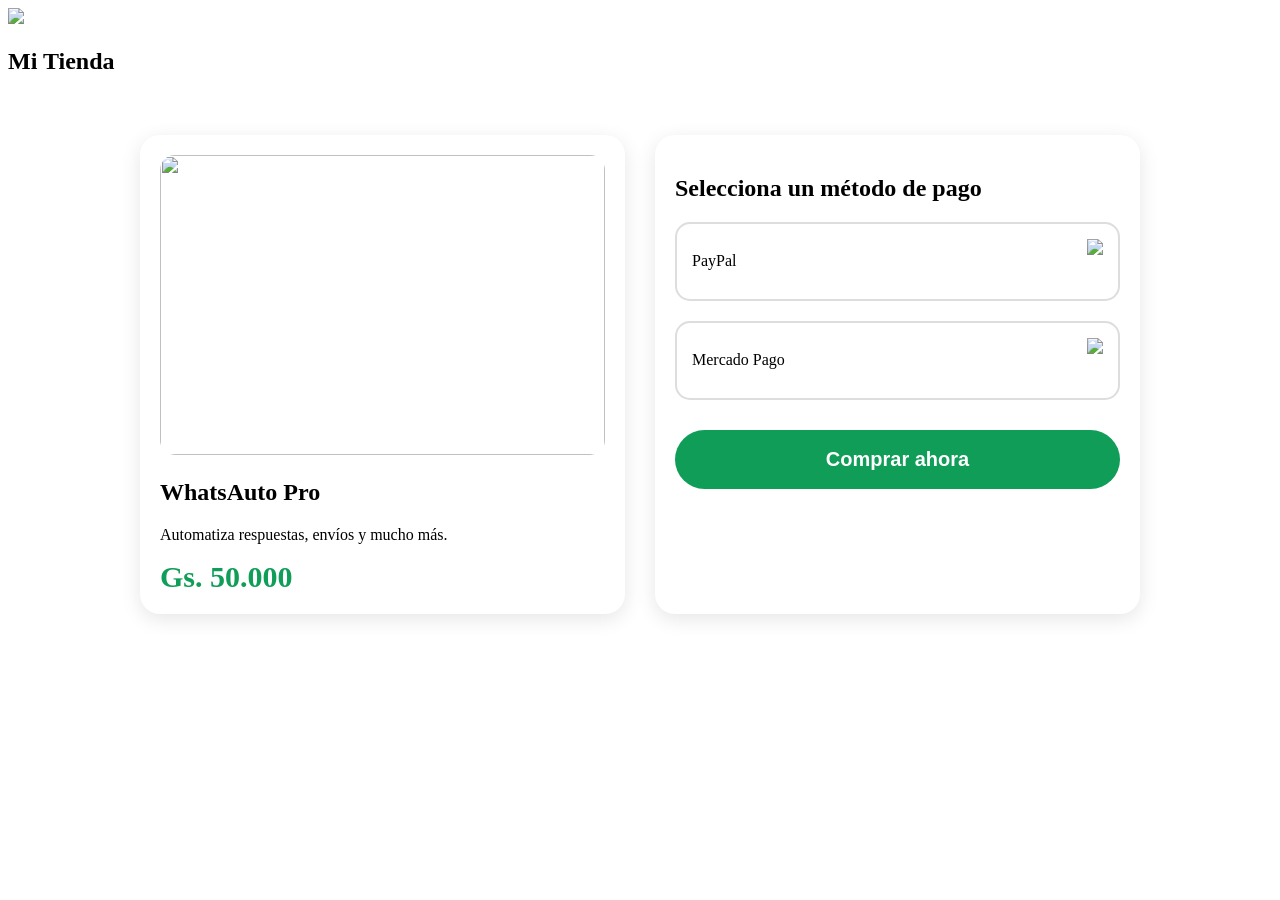
==== checkout.html @ 80a1f713 "Add files via upload" ====
<!DOCTYPE html>
<html lang="es">
<head>
<meta charset="UTF-8">
<meta name="viewport" content="width=device-width, initial-scale=1.0">

<title>Comprar aplicación</title>

<link rel="stylesheet" href="css/style.css">

<style>

.checkout{

max-width:1000px;

margin:40px auto;

display:grid;

grid-template-columns:1fr 1fr;

gap:30px;

padding:20px;

}

.producto{

background:white;

padding:20px;

border-radius:20px;

box-shadow:0 5px 20px rgba(0,0,0,.1);

}

.producto img{

width:100%;

height:300px;

object-fit:cover;

border-radius:15px;

}

.producto h2{

margin-top:20px;

}

.precio{

font-size:30px;

color:#0F9D58;

margin-top:15px;

font-weight:bold;

}

.pagos{

background:white;

padding:20px;

border-radius:20px;

box-shadow:0 5px 20px rgba(0,0,0,.1);

}

.metodo{

display:flex;

align-items:center;

justify-content:space-between;

padding:15px;

border:2px solid #ddd;

border-radius:15px;

margin-top:20px;

cursor:pointer;

transition:.3s;

}

.metodo:hover{

border-color:#0F9D58;

transform:scale(1.02);

}

.metodo img{

height:45px;

}

#comprarAhora{

width:100%;

margin-top:30px;

padding:18px;

border:none;

border-radius:50px;

background:#0F9D58;

color:white;

font-size:20px;

font-weight:bold;

}

@media(max-width:900px){

.checkout{

grid-template-columns:1fr;

}

}

</style>

</head>

<body>

<header>

<div class="logo">

<img src="imagenes/logo.png">

<h2>Mi Tienda</h2>

</div>

</header>

<section class="checkout">

<div class="producto">

<img src="imagenes/app1.jpg">

<h2>WhatsAuto Pro</h2>

<p>

Automatiza respuestas, envíos y mucho más.

</p>

<div class="precio">

Gs. 50.000

</div>

</div>

<div class="pagos">

<h2>Selecciona un método de pago</h2>

<div class="metodo">

<span>PayPal</span>

<img src="imagenes/paypal.png">

</div>

<div class="metodo">

<span>Mercado Pago</span>

<img src="imagenes/mercadopago.png">

</div>

<button id="comprarAhora">

Comprar ahora

</button>

</div>

</section>

<script>

let metodo="";

document.querySelectorAll(".metodo").forEach(item=>{

item.onclick=()=>{

document.querySelectorAll(".metodo").forEach(i=>{

i.style.border="2px solid #ddd";

});

item.style.border="3px solid #0F9D58";

metodo=item.innerText;

}

});

document.getElementById("comprarAhora").onclick=()=>{

if(metodo==""){

alert("Selecciona un método de pago.");

return;

}

alert("Has seleccionado: "+metodo+". En la siguiente parte conectaremos este botón con el sistema de pago real.");

}

</script>

</body>
</html>
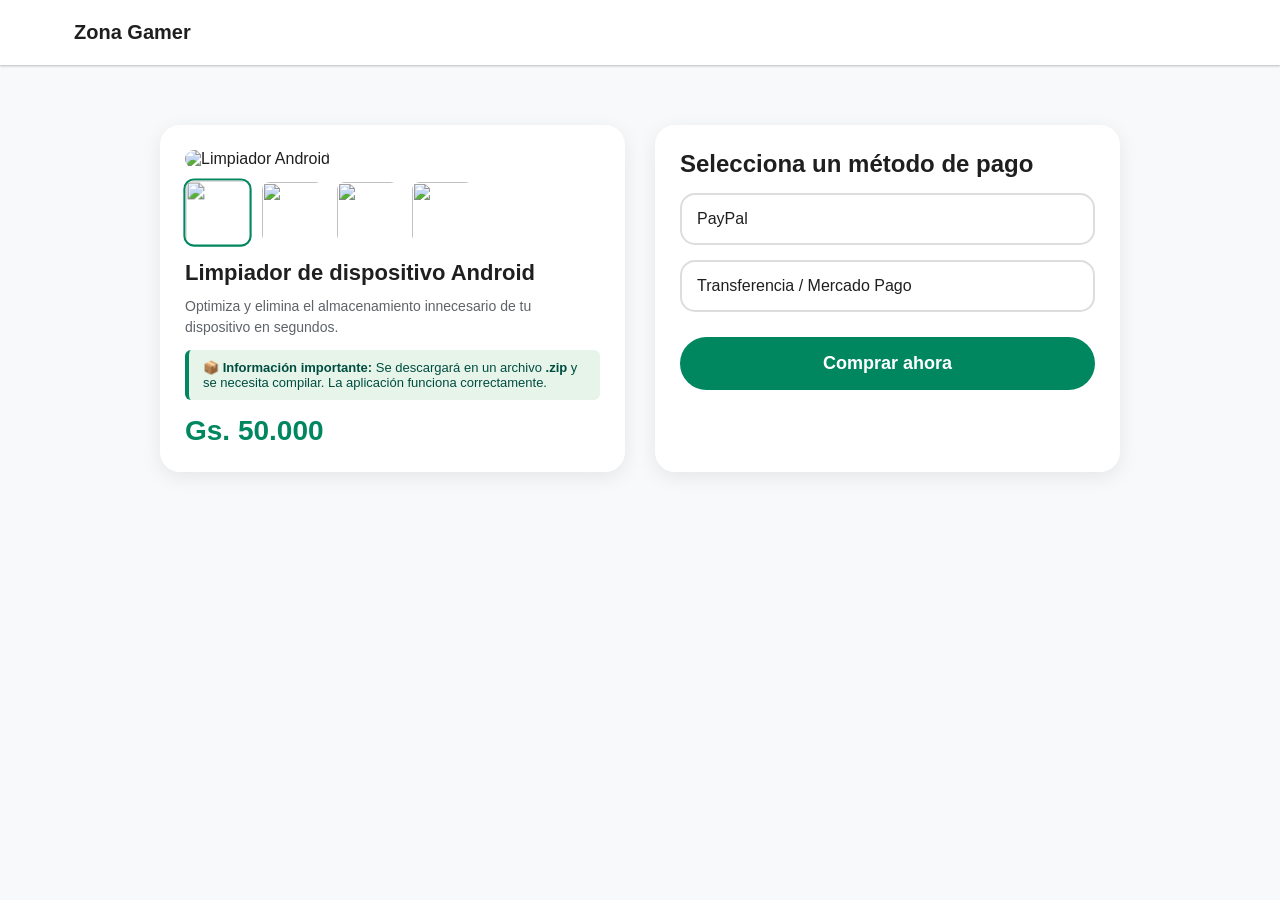
==== commit 338ecb12: "Add files via upload" ====
--- a/checkout.html
+++ b/checkout.html
@@ -4,150 +4,119 @@
 <meta charset="UTF-8">
 <meta name="viewport" content="width=device-width, initial-scale=1.0">
 
-<title>Comprar aplicación</title>
-
-<link rel="stylesheet" href="css/style.css">
+<title>Limpiador de dispositivo Android - Comprar</title>
+
+<link rel="stylesheet" href="style.css">
 
 <style>
-
-.checkout{
-
-max-width:1000px;
-
-margin:40px auto;
-
-display:grid;
-
-grid-template-columns:1fr 1fr;
-
-gap:30px;
-
-padding:20px;
-
-}
-
-.producto{
-
-background:white;
-
-padding:20px;
-
-border-radius:20px;
-
-box-shadow:0 5px 20px rgba(0,0,0,.1);
-
-}
-
-.producto img{
-
-width:100%;
-
-height:300px;
-
-object-fit:cover;
-
-border-radius:15px;
-
-}
-
-.producto h2{
-
-margin-top:20px;
-
-}
-
-.precio{
-
-font-size:30px;
-
-color:#0F9D58;
-
-margin-top:15px;
-
-font-weight:bold;
-
-}
-
-.pagos{
-
-background:white;
-
-padding:20px;
-
-border-radius:20px;
-
-box-shadow:0 5px 20px rgba(0,0,0,.1);
-
-}
-
-.metodo{
-
-display:flex;
-
-align-items:center;
-
-justify-content:space-between;
-
-padding:15px;
-
-border:2px solid #ddd;
-
-border-radius:15px;
-
-margin-top:20px;
-
-cursor:pointer;
-
-transition:.3s;
-
-}
-
-.metodo:hover{
-
-border-color:#0F9D58;
-
-transform:scale(1.02);
-
-}
-
-.metodo img{
-
-height:45px;
-
-}
-
-#comprarAhora{
-
-width:100%;
-
-margin-top:30px;
-
-padding:18px;
-
-border:none;
-
-border-radius:50px;
-
-background:#0F9D58;
-
-color:white;
-
-font-size:20px;
-
-font-weight:bold;
-
-}
-
-@media(max-width:900px){
-
-.checkout{
-
-grid-template-columns:1fr;
-
-}
-
-}
-
+.checkout {
+    max-width: 1000px;
+    margin: 40px auto;
+    display: grid;
+    grid-template-columns: 1fr 1fr;
+    gap: 30px;
+    padding: 20px;
+}
+
+.producto, .pagos {
+    background: var(--card-bg, #ffffff);
+    padding: 25px;
+    border-radius: 20px;
+    box-shadow: 0 5px 20px rgba(0,0,0,.08);
+}
+
+.main-photo img {
+    width: 100%;
+    height: 280px;
+    object-fit: cover;
+    border-radius: 15px;
+}
+
+.thumbnails {
+    display: flex;
+    gap: 10px;
+    margin-top: 12px;
+}
+
+.thumbnails img {
+    width: 65px;
+    height: 65px;
+    object-fit: cover;
+    border-radius: 10px;
+    cursor: pointer;
+    border: 2px solid transparent;
+    transition: 0.2s;
+}
+
+.thumbnails img:hover, .thumbnails img.active {
+    border-color: #01875f;
+    transform: scale(1.05);
+}
+
+.producto h2 {
+    margin-top: 15px;
+    font-size: 22px;
+}
+
+.desc {
+    margin-top: 10px;
+    color: var(--text-secondary, #5f6368);
+    font-size: 14px;
+    line-height: 1.5;
+}
+
+.notice-box {
+    background: #e6f4ea;
+    border-left: 4px solid #01875f;
+    padding: 10px 14px;
+    margin-top: 12px;
+    border-radius: 6px;
+    font-size: 13px;
+    color: #004d40;
+}
+
+.precio {
+    font-size: 28px;
+    color: #01875f;
+    margin-top: 15px;
+    font-weight: bold;
+}
+
+.metodo {
+    display: flex;
+    align-items: center;
+    justify-content: space-between;
+    padding: 15px;
+    border: 2px solid #ddd;
+    border-radius: 15px;
+    margin-top: 15px;
+    cursor: pointer;
+    transition: .3s;
+}
+
+.metodo:hover {
+    border-color: #01875f;
+    transform: scale(1.02);
+}
+
+#comprarAhora {
+    width: 100%;
+    margin-top: 25px;
+    padding: 16px;
+    border: none;
+    border-radius: 50px;
+    background: #01875f;
+    color: white;
+    font-size: 18px;
+    font-weight: bold;
+    cursor: pointer;
+}
+
+@media(max-width: 900px){
+    .checkout {
+        grid-template-columns: 1fr;
+    }
+}
 </style>
 
 </head>
@@ -155,106 +124,86 @@
 <body>
 
 <header>
-
-<div class="logo">
-
-<img src="imagenes/logo.png">
-
-<h2>Mi Tienda</h2>
-
-</div>
-
+    <div class="logo">
+        <i class="fa-solid fa-gamepad logo-icon"></i>
+        <h2>Zona Gamer</h2>
+    </div>
 </header>
 
 <section class="checkout">
 
-<div class="producto">
-
-<img src="imagenes/app1.jpg">
-
-<h2>WhatsAuto Pro</h2>
-
-<p>
-
-Automatiza respuestas, envíos y mucho más.
-
-</p>
-
-<div class="precio">
-
-Gs. 50.000
-
-</div>
-
-</div>
-
-<div class="pagos">
-
-<h2>Selecciona un método de pago</h2>
-
-<div class="metodo">
-
-<span>PayPal</span>
-
-<img src="imagenes/paypal.png">
-
-</div>
-
-<div class="metodo">
-
-<span>Mercado Pago</span>
-
-<img src="imagenes/mercadopago.png">
-
-</div>
-
-<button id="comprarAhora">
-
-Comprar ahora
-
-</button>
-
-</div>
+    <div class="producto">
+        <div class="main-photo">
+            <img id="fotoPrincipal" src="limpiador/1.jpg" alt="Limpiador Android">
+        </div>
+        
+        <!-- Galería de 4 imágenes -->
+        <div class="thumbnails">
+            <img src="limpiador/1.jpg" class="active" onclick="cambiarImagen('limpiador/1.jpg', this)">
+            <img src="limpiador/2.jpg" onclick="cambiarImagen('limpiador/2.jpg', this)">
+            <img src="limpiador/3.jpg" onclick="cambiarImagen('limpiador/3.jpg', this)">
+            <img src="limpiador/4.jpg" onclick="cambiarImagen('limpiador/4.jpg', this)">
+        </div>
+
+        <h2>Limpiador de dispositivo Android</h2>
+        
+        <p class="desc">
+            Optimiza y elimina el almacenamiento innecesario de tu dispositivo en segundos.
+        </p>
+
+        <div class="notice-box">
+            📦 <strong>Información importante:</strong> Se descargará en un archivo <strong>.zip</strong> y se necesita compilar. La aplicación funciona correctamente.
+        </div>
+
+        <div class="precio">
+            Gs. 50.000
+        </div>
+    </div>
+
+    <div class="pagos">
+        <h2>Selecciona un método de pago</h2>
+
+        <div class="metodo">
+            <span>PayPal</span>
+            <i class="fa-brands fa-paypal fa-2x" style="color: #003087;"></i>
+        </div>
+
+        <div class="metodo">
+            <span>Transferencia / Mercado Pago</span>
+            <i class="fa-solid fa-wallet fa-2x" style="color: #009ee3;"></i>
+        </div>
+
+        <button id="comprarAhora">
+            Comprar ahora
+        </button>
+    </div>
 
 </section>
 
 <script>
-
-let metodo="";
-
-document.querySelectorAll(".metodo").forEach(item=>{
-
-item.onclick=()=>{
-
-document.querySelectorAll(".metodo").forEach(i=>{
-
-i.style.border="2px solid #ddd";
-
+function cambiarImagen(ruta, el) {
+    document.getElementById("fotoPrincipal").src = ruta;
+    document.querySelectorAll(".thumbnails img").forEach(img => img.classList.remove("active"));
+    el.classList.add("active");
+}
+
+let metodo = "";
+document.querySelectorAll(".metodo").forEach(item => {
+    item.onclick = () => {
+        document.querySelectorAll(".metodo").forEach(i => i.style.border = "2px solid #ddd");
+        item.style.border = "3px solid #01875f";
+        metodo = item.innerText;
+    }
 });
 
-item.style.border="3px solid #0F9D58";
-
-metodo=item.innerText;
-
-}
-
-});
-
-document.getElementById("comprarAhora").onclick=()=>{
-
-if(metodo==""){
-
-alert("Selecciona un método de pago.");
-
-return;
-
-}
-
-alert("Has seleccionado: "+metodo+". En la siguiente parte conectaremos este botón con el sistema de pago real.");
-
-}
-
+document.getElementById("comprarAhora").onclick = () => {
+    if (metodo == "") {
+        alert("Selecciona un método de pago.");
+        return;
+    }
+    alert("Has seleccionado: " + metodo + ". Procede con el pago para recibir el enlace de Mega con el proyecto en .zip.");
+}
 </script>
 
 </body>
-</html>+</html>
--- a/style.css
+++ b/style.css
@@ -0,0 +1,299 @@
+/* ======== ESTILOS BASE (GOOGLE PLAY STYLE) ======== */
+* {
+    margin: 0;
+    padding: 0;
+    box-sizing: border-box;
+    font-family: 'Roboto', 'Google Sans', sans-serif;
+}
+
+:root {
+    --bg-color: #f8f9fa;
+    --card-bg: #ffffff;
+    --text-primary: #1f1f1f;
+    --text-secondary: #5f6368;
+    --primary-color: #01875f; /* Verde Google Play */
+    --primary-hover: #016c4c;
+    --header-bg: #ffffff;
+    --search-bg: #f1f3f4;
+    --shadow: 0 1px 3px rgba(60,64,67,0.12), 0 1px 2px rgba(60,64,67,0.24);
+}
+
+body.dark {
+    --bg-color: #131314;
+    --card-bg: #1e1e1f;
+    --text-primary: #e3e2e6;
+    --text-secondary: #c4c6d0;
+    --header-bg: #1e1e1f;
+    --search-bg: #2e2f31;
+    --shadow: 0 1px 3px rgba(0,0,0,0.5);
+}
+
+body {
+    background-color: var(--bg-color);
+    color: var(--text-primary);
+    transition: background-color 0.3s, color 0.3s;
+}
+
+/* ======== HEADER ======== */
+header {
+    position: sticky;
+    top: 0;
+    z-index: 1000;
+    height: 65px;
+    background: var(--header-bg);
+    display: flex;
+    justify-content: space-between;
+    align-items: center;
+    padding: 0 5%;
+    box-shadow: var(--shadow);
+}
+
+.logo {
+    display: flex;
+    align-items: center;
+    gap: 10px;
+}
+
+.logo-icon {
+    font-size: 26px;
+    color: var(--primary-color);
+}
+
+.logo h2 {
+    font-size: 20px;
+    font-weight: 700;
+    color: var(--text-primary);
+}
+
+/* ======== BUSCADOR ======== */
+.busqueda {
+    width: 40%;
+    max-width: 500px;
+    height: 44px;
+    background: var(--search-bg);
+    border-radius: 24px;
+    display: flex;
+    align-items: center;
+    padding: 0 16px;
+    gap: 12px;
+}
+
+.busqueda i {
+    color: var(--text-secondary);
+}
+
+.busqueda input {
+    width: 100%;
+    border: none;
+    background: none;
+    outline: none;
+    font-size: 15px;
+    color: var(--text-primary);
+}
+
+#modo {
+    width: 40px;
+    height: 40px;
+    border: none;
+    border-radius: 50%;
+    background: transparent;
+    font-size: 20px;
+    cursor: pointer;
+    transition: 0.2s;
+}
+
+#modo:hover {
+    background: var(--search-bg);
+}
+
+/* ======== CONTENIDO PRINCIPAL ======== */
+.main-container {
+    max-width: 1100px;
+    margin: 20px auto;
+    padding: 0 20px;
+}
+
+.category-pills {
+    display: flex;
+    gap: 10px;
+    margin-bottom: 20px;
+    overflow-x: auto;
+    padding-bottom: 5px;
+}
+
+.pill {
+    padding: 8px 16px;
+    background: var(--card-bg);
+    border: 1px solid var(--text-secondary);
+    border-radius: 20px;
+    font-size: 14px;
+    font-weight: 500;
+    color: var(--text-secondary);
+    cursor: pointer;
+    white-space: nowrap;
+}
+
+.pill.active {
+    background: #e6f4ea;
+    color: var(--primary-color);
+    border-color: transparent;
+}
+
+body.dark .pill.active {
+    background: #0f382c;
+    color: #6ddbaf;
+}
+
+/* ======== SLIDER / BANNER ======== */
+.slider {
+    width: 100%;
+    margin-bottom: 30px;
+}
+
+.slides {
+    display: flex;
+    gap: 15px;
+    overflow-x: auto;
+    scroll-behavior: smooth;
+}
+
+.slide-card {
+    min-width: 300px;
+    flex: 1;
+    height: 180px;
+    border-radius: 16px;
+    padding: 24px;
+    display: flex;
+    align-items: flex-end;
+    background: linear-gradient(135deg, #01875f, #004d40);
+    color: white;
+    box-shadow: var(--shadow);
+}
+
+.hero-2 {
+    background: linear-gradient(135deg, #1a73e8, #0d47a1);
+}
+
+.badge {
+    background: rgba(255,255,255,0.25);
+    padding: 4px 10px;
+    border-radius: 12px;
+    font-size: 12px;
+    font-weight: bold;
+    text-transform: uppercase;
+}
+
+.slide-content h2 {
+    font-size: 20px;
+    margin: 8px 0 4px 0;
+}
+
+.slide-content p {
+    font-size: 13px;
+    opacity: 0.9;
+}
+
+/* ======== TARJETAS DE APPS ======== */
+.section-title h3 {
+    font-size: 18px;
+    margin-bottom: 15px;
+    color: var(--text-primary);
+}
+
+.apps {
+    display: grid;
+    grid-template-columns: repeat(auto-fill, minmax(280px, 1fr));
+    gap: 20px;
+}
+
+.card {
+    background: var(--card-bg);
+    border-radius: 16px;
+    overflow: hidden;
+    box-shadow: var(--shadow);
+    transition: transform 0.2s, box-shadow 0.2s;
+    display: flex;
+    flex-direction: column;
+}
+
+.card:hover {
+    transform: translateY(-4px);
+    box-shadow: 0 8px 16px rgba(0,0,0,0.15);
+}
+
+.card-image-wrapper img {
+    width: 100%;
+    height: 160px;
+    object-fit: cover;
+}
+
+.card-details {
+    padding: 16px;
+    display: flex;
+    flex-direction: column;
+    flex-grow: 1;
+}
+
+.card h2 {
+    font-size: 18px;
+    font-weight: 700;
+    color: var(--text-primary);
+}
+
+.developer {
+    font-size: 12px;
+    color: var(--primary-color);
+    font-weight: 500;
+    margin-bottom: 8px;
+}
+
+.card p {
+    font-size: 13px;
+    color: var(--text-secondary);
+    line-height: 1.4;
+    margin-bottom: 15px;
+    flex-grow: 1;
+}
+
+.card-footer {
+    display: flex;
+    justify-content: space-between;
+    align-items: center;
+    margin-top: auto;
+}
+
+.precio {
+    font-size: 16px;
+    font-weight: 700;
+    color: var(--text-primary);
+}
+
+.comprar {
+    padding: 8px 20px;
+    border: none;
+    border-radius: 20px;
+    background: var(--primary-color);
+    color: white;
+    font-size: 14px;
+    font-weight: 500;
+    cursor: pointer;
+    transition: background 0.2s;
+}
+
+.comprar:hover {
+    background: var(--primary-hover);
+}
+
+@media(max-width: 600px) {
+    header {
+        flex-wrap: wrap;
+        height: auto;
+        padding: 12px 20px;
+        gap: 10px;
+    }
+    .busqueda {
+        order: 3;
+        width: 100%;
+        max-width: 100%;
+    }
+}
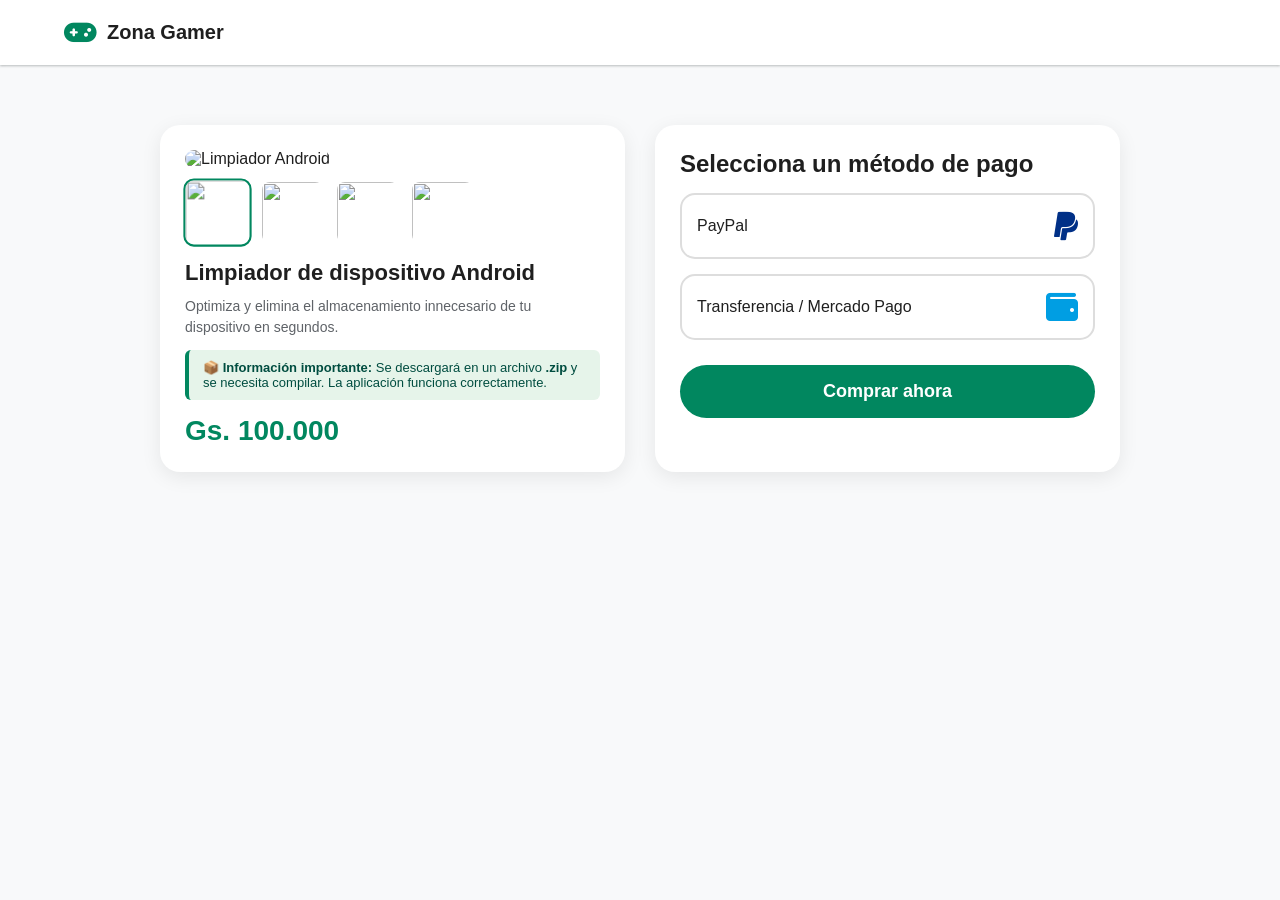
==== commit e0dc1951: "Add files via upload" ====
--- a/checkout.html
+++ b/checkout.html
@@ -7,6 +7,7 @@
 <title>Limpiador de dispositivo Android - Comprar</title>
 
 <link rel="stylesheet" href="style.css">
+<link rel="stylesheet" href="https://cdnjs.cloudflare.com/ajax/libs/font-awesome/6.5.2/css/all.min.css">
 
 <style>
 .checkout {
@@ -134,15 +135,15 @@
 
     <div class="producto">
         <div class="main-photo">
-            <img id="fotoPrincipal" src="limpiador/1.jpg" alt="Limpiador Android">
+            <img id="fotoPrincipal" src="./limpiador/1.jpg" alt="Limpiador Android">
         </div>
         
         <!-- Galería de 4 imágenes -->
         <div class="thumbnails">
-            <img src="limpiador/1.jpg" class="active" onclick="cambiarImagen('limpiador/1.jpg', this)">
-            <img src="limpiador/2.jpg" onclick="cambiarImagen('limpiador/2.jpg', this)">
-            <img src="limpiador/3.jpg" onclick="cambiarImagen('limpiador/3.jpg', this)">
-            <img src="limpiador/4.jpg" onclick="cambiarImagen('limpiador/4.jpg', this)">
+            <img src="./limpiador/1.jpg" class="active" onclick="cambiarImagen('./limpiador/1.jpg', this)">
+            <img src="./limpiador/2.jpg" onclick="cambiarImagen('./limpiador/2.jpg', this)">
+            <img src="./limpiador/3.jpg" onclick="cambiarImagen('./limpiador/3.jpg', this)">
+            <img src="./limpiador/4.jpg" onclick="cambiarImagen('./limpiador/4.jpg', this)">
         </div>
 
         <h2>Limpiador de dispositivo Android</h2>
@@ -156,7 +157,7 @@
         </div>
 
         <div class="precio">
-            Gs. 50.000
+            Gs. 100.000
         </div>
     </div>
 
@@ -201,7 +202,7 @@
         alert("Selecciona un método de pago.");
         return;
     }
-    alert("Has seleccionado: " + metodo + ". Procede con el pago para recibir el enlace de Mega con el proyecto en .zip.");
+    alert("Has seleccionado: " + metodo + ". Procede con el pago para recibir el enlace del archivo en .zip.");
 }
 </script>
 
